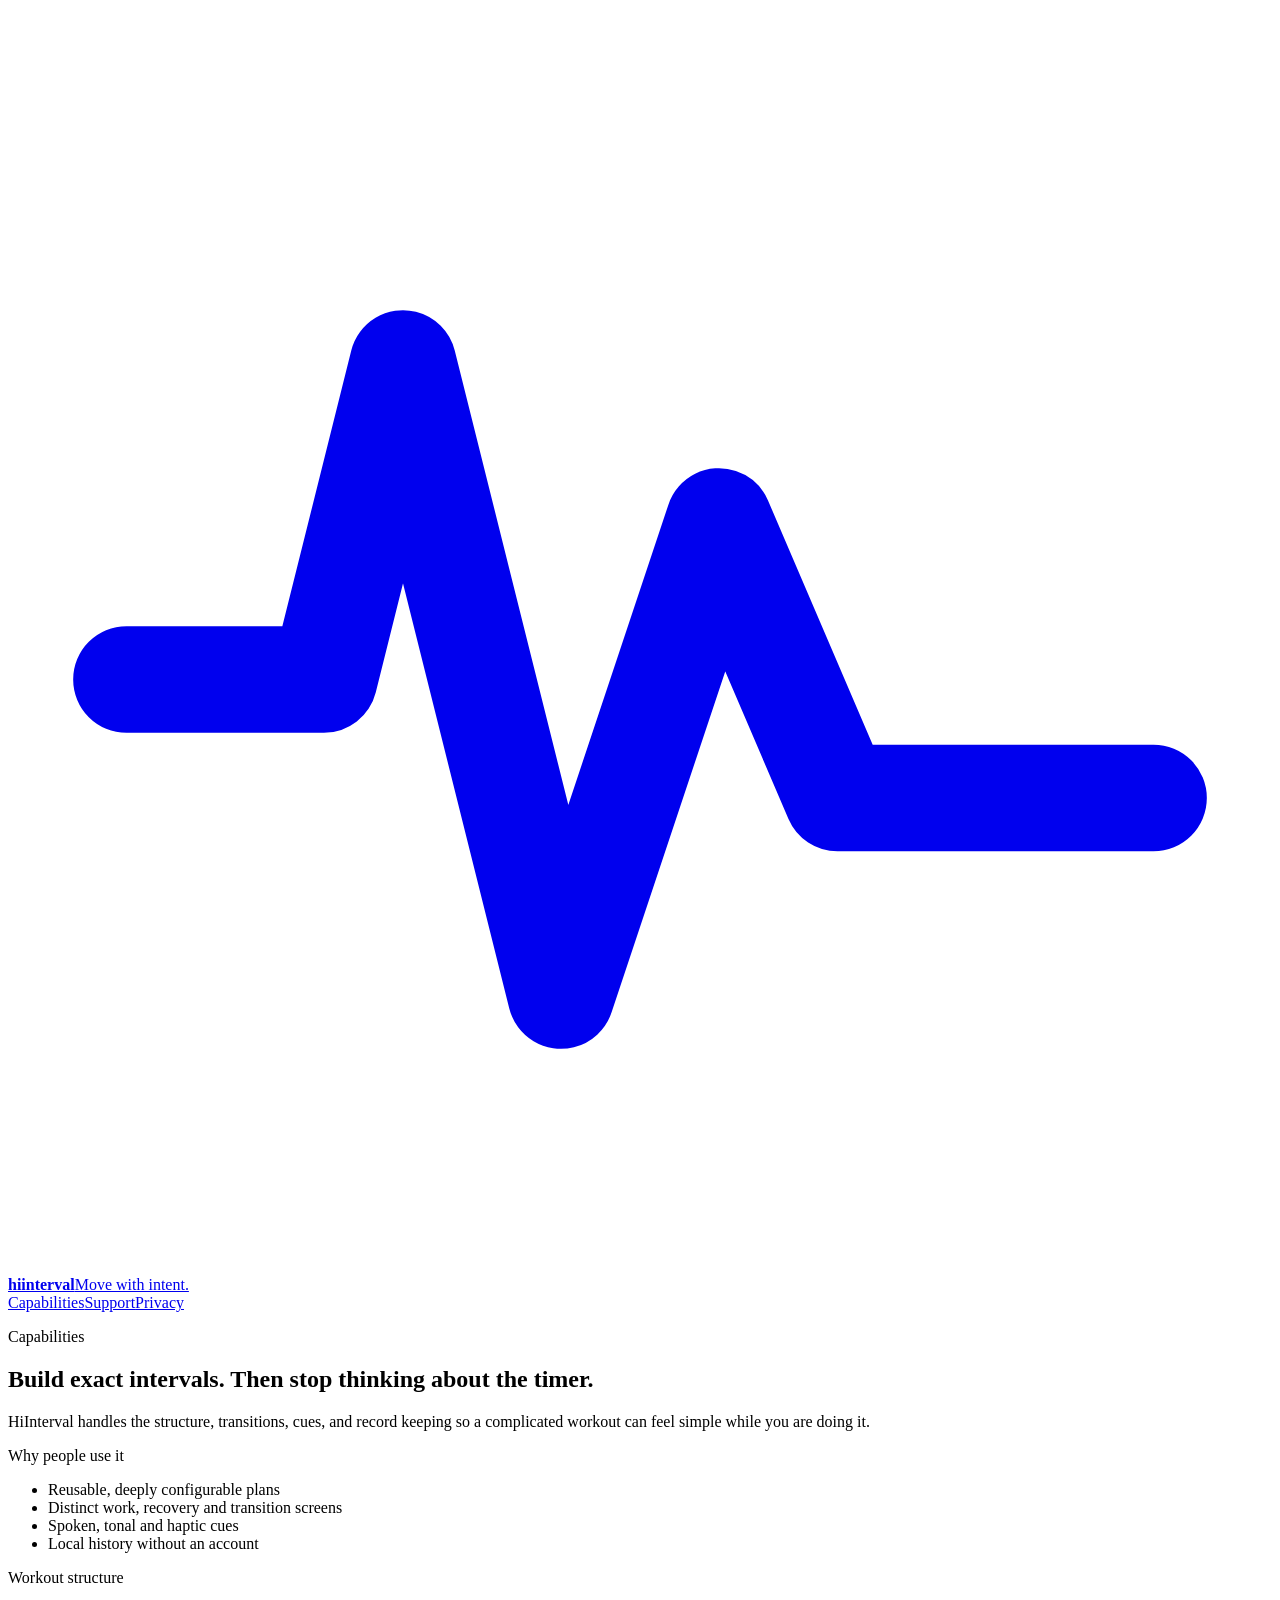
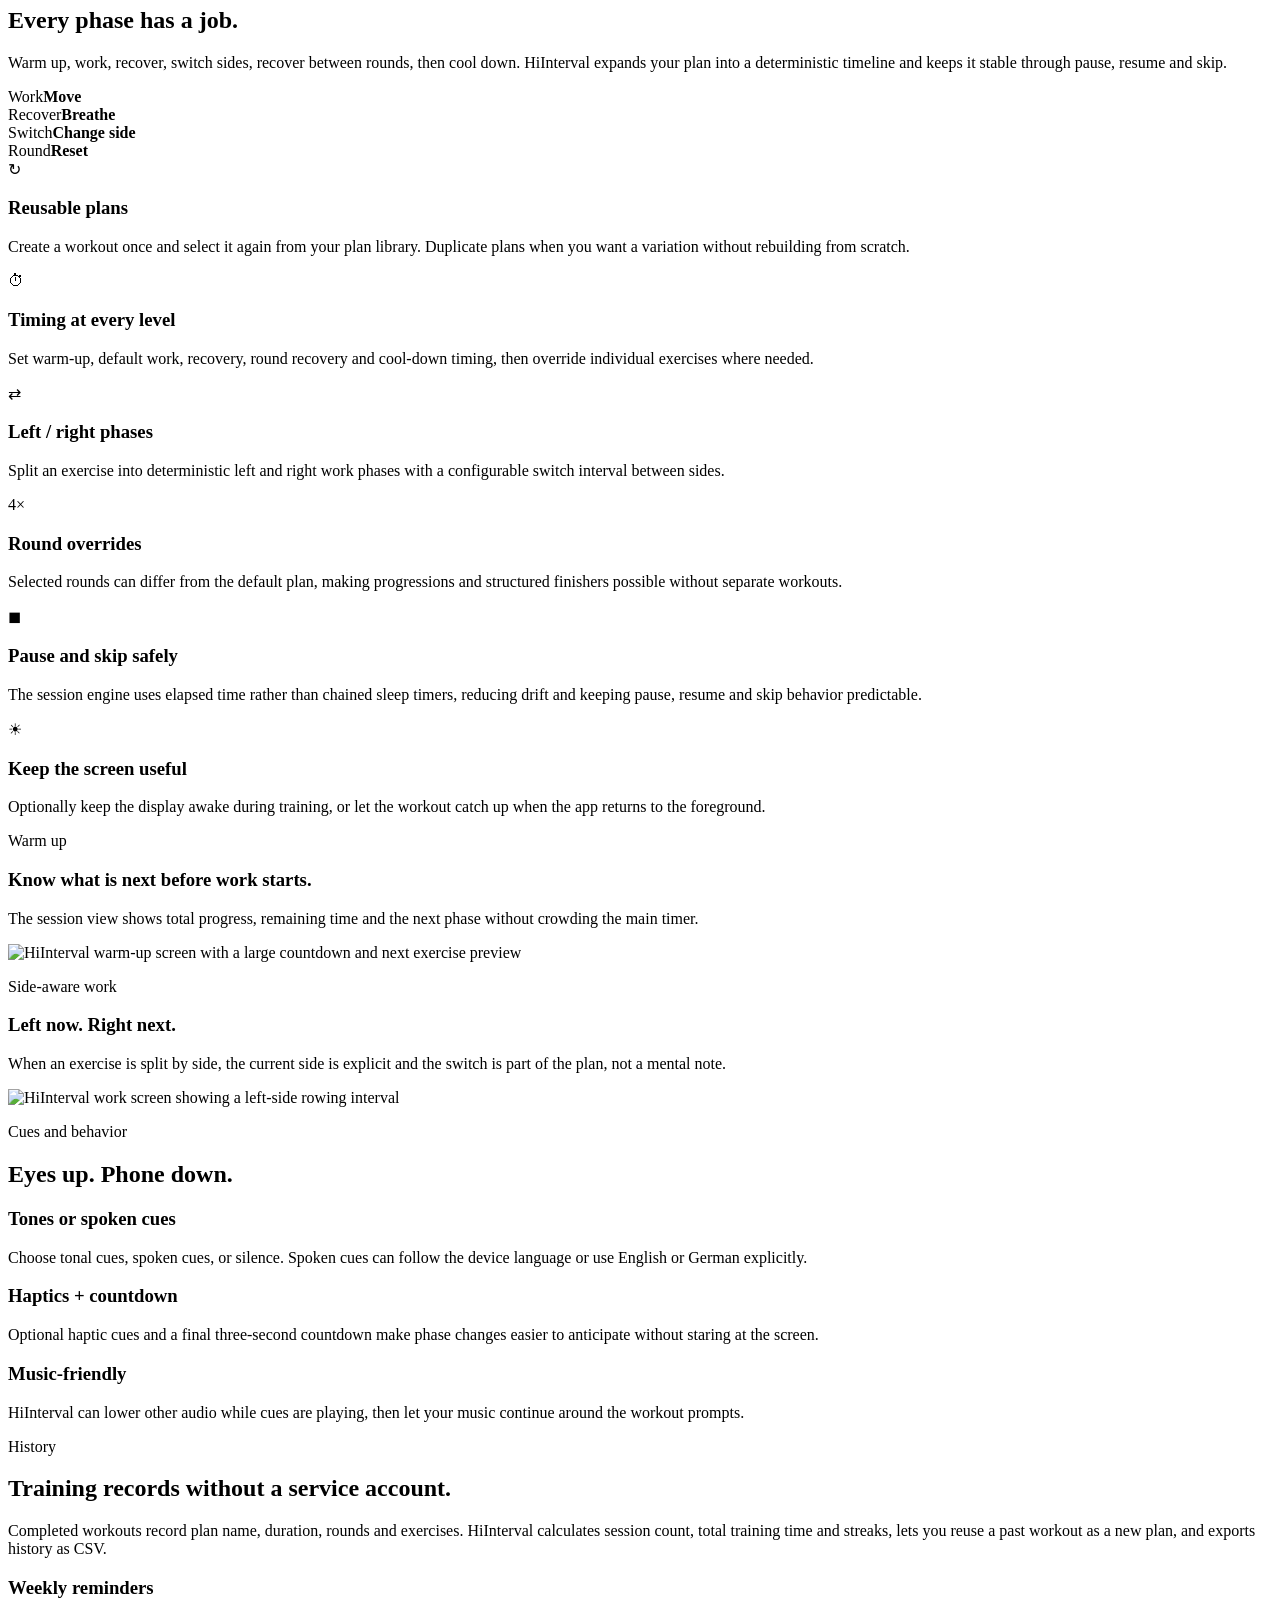
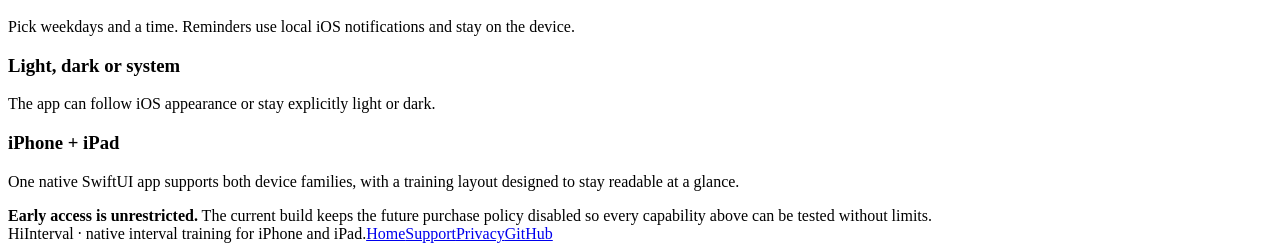
==== website/capabilities/index.html @ 4a222a8b "Add static site from chatgpt" ====
<!doctype html>
<html lang="en">
<head>
  <meta charset="utf-8">
  <meta name="viewport" content="width=device-width, initial-scale=1, viewport-fit=cover">
  <title>Capabilities — HiInterval</title>
  <meta name="description" content="What HiInterval can do: reusable workout plans, per-exercise timing, side switches, color-coded phases, spoken and haptic cues, reminders, local history, and CSV export.">
  <link rel="canonical" href="https://hiinterval.malaber.de/capabilities/">
  <meta name="theme-color" content="#071016">
  <link rel="stylesheet" href="/assets/site.css">
</head>
<body>
  <header class="site-header">
    <a class="brand" href="/" aria-label="HiInterval home">
      <span class="brand-mark" aria-hidden="true"><svg viewBox="0 0 32 32" fill="none"><path d="M3 17h5l2-8 4 16 4-12 3 7h8" stroke="currentColor" stroke-width="2.7" stroke-linecap="round" stroke-linejoin="round"/></svg></span>
      <span class="brand-copy"><strong>hiinterval</strong><span>Move with intent.</span></span>
    </a>
    <nav class="site-nav" aria-label="Main navigation"><a href="/capabilities/" aria-current="page">Capabilities</a><a href="/support/">Support</a><a href="/privacy/">Privacy</a></nav>
  </header>

  <main>
    <div class="shell">
      <section class="page-hero">
        <div>
          <p class="kicker">Capabilities</p>
          <h1>Build exact intervals. Then stop thinking about the timer.</h1>
          <p class="lede">HiInterval handles the structure, transitions, cues, and record keeping so a complicated workout can feel simple while you are doing it.</p>
        </div>
        <aside class="hero-side">
          <p class="kicker">Why people use it</p>
          <ul>
            <li>Reusable, deeply configurable plans</li>
            <li>Distinct work, recovery and transition screens</li>
            <li>Spoken, tonal and haptic cues</li>
            <li>Local history without an account</li>
          </ul>
        </aside>
      </section>

      <section class="section-tight">
        <div class="band band-teal">
          <p class="kicker" style="color:currentColor">Workout structure</p>
          <h2>Every phase has a job.</h2>
          <p class="lede">Warm up, work, recover, switch sides, recover between rounds, then cool down. HiInterval expands your plan into a deterministic timeline and keeps it stable through pause, resume and skip.</p>
          <div class="phase-strip" aria-label="HiInterval phase colors">
            <div class="phase work"><span>Work</span><strong>Move</strong></div>
            <div class="phase recover"><span>Recover</span><strong>Breathe</strong></div>
            <div class="phase switch"><span>Switch</span><strong>Change side</strong></div>
            <div class="phase round"><span>Round</span><strong>Reset</strong></div>
          </div>
        </div>
      </section>

      <section class="section">
        <div class="grid-3">
          <article class="card card-accent"><div class="card-icon teal">↻</div><h3>Reusable plans</h3><p>Create a workout once and select it again from your plan library. Duplicate plans when you want a variation without rebuilding from scratch.</p></article>
          <article class="card"><div class="card-icon">⏱</div><h3>Timing at every level</h3><p>Set warm-up, default work, recovery, round recovery and cool-down timing, then override individual exercises where needed.</p></article>
          <article class="card card-violet"><div class="card-icon violet">⇄</div><h3>Left / right phases</h3><p>Split an exercise into deterministic left and right work phases with a configurable switch interval between sides.</p></article>
          <article class="card card-orange"><div class="card-icon orange">4×</div><h3>Round overrides</h3><p>Selected rounds can differ from the default plan, making progressions and structured finishers possible without separate workouts.</p></article>
          <article class="card"><div class="card-icon">◼</div><h3>Pause and skip safely</h3><p>The session engine uses elapsed time rather than chained sleep timers, reducing drift and keeping pause, resume and skip behavior predictable.</p></article>
          <article class="card card-accent"><div class="card-icon teal">☀</div><h3>Keep the screen useful</h3><p>Optionally keep the display awake during training, or let the workout catch up when the app returns to the foreground.</p></article>
        </div>
      </section>

      <section class="section-tight">
        <div class="bento">
          <article class="screenshot-card blue half">
            <p class="kicker" style="color:currentColor">Warm up</p><h3>Know what is next before work starts.</h3><p>The session view shows total progress, remaining time and the next phase without crowding the main timer.</p>
            <img src="/assets/screens/warmup.webp" alt="HiInterval warm-up screen with a large countdown and next exercise preview">
          </article>
          <article class="screenshot-card teal half">
            <p class="kicker" style="color:currentColor">Side-aware work</p><h3>Left now. Right next.</h3><p>When an exercise is split by side, the current side is explicit and the switch is part of the plan, not a mental note.</p>
            <img src="/assets/screens/work.webp" alt="HiInterval work screen showing a left-side rowing interval">
          </article>
        </div>
      </section>

      <section class="section">
        <p class="kicker">Cues and behavior</p>
        <h2>Eyes up. Phone down.</h2>
        <div class="grid-3">
          <article class="card"><h3>Tones or spoken cues</h3><p>Choose tonal cues, spoken cues, or silence. Spoken cues can follow the device language or use English or German explicitly.</p></article>
          <article class="card card-violet"><h3>Haptics + countdown</h3><p>Optional haptic cues and a final three-second countdown make phase changes easier to anticipate without staring at the screen.</p></article>
          <article class="card card-orange"><h3>Music-friendly</h3><p>HiInterval can lower other audio while cues are playing, then let your music continue around the workout prompts.</p></article>
        </div>
      </section>

      <section class="section-tight">
        <div class="band band-violet">
          <div class="grid-2" style="align-items:center">
            <div><p class="kicker" style="color:currentColor">History</p><h2>Training records without a service account.</h2></div>
            <div><p class="lede">Completed workouts record plan name, duration, rounds and exercises. HiInterval calculates session count, total training time and streaks, lets you reuse a past workout as a new plan, and exports history as CSV.</p></div>
          </div>
        </div>
      </section>

      <section class="section">
        <div class="grid-3">
          <article class="card card-accent"><h3>Weekly reminders</h3><p>Pick weekdays and a time. Reminders use local iOS notifications and stay on the device.</p></article>
          <article class="card"><h3>Light, dark or system</h3><p>The app can follow iOS appearance or stay explicitly light or dark.</p></article>
          <article class="card card-violet"><h3>iPhone + iPad</h3><p>One native SwiftUI app supports both device families, with a training layout designed to stay readable at a glance.</p></article>
        </div>
      </section>

      <section class="section-tight">
        <div class="notice"><span class="notice-dot" aria-hidden="true"></span><div><strong>Early access is unrestricted.</strong> The current build keeps the future purchase policy disabled so every capability above can be tested without limits.</div></div>
      </section>
    </div>
  </main>

  <footer class="site-footer"><span>HiInterval · native interval training for iPhone and iPad.</span><span class="footer-links"><a href="/">Home</a><a href="/support/">Support</a><a href="/privacy/">Privacy</a><a href="https://github.com/Malaber/hiinterval">GitHub</a></span></footer>
</body>
</html>
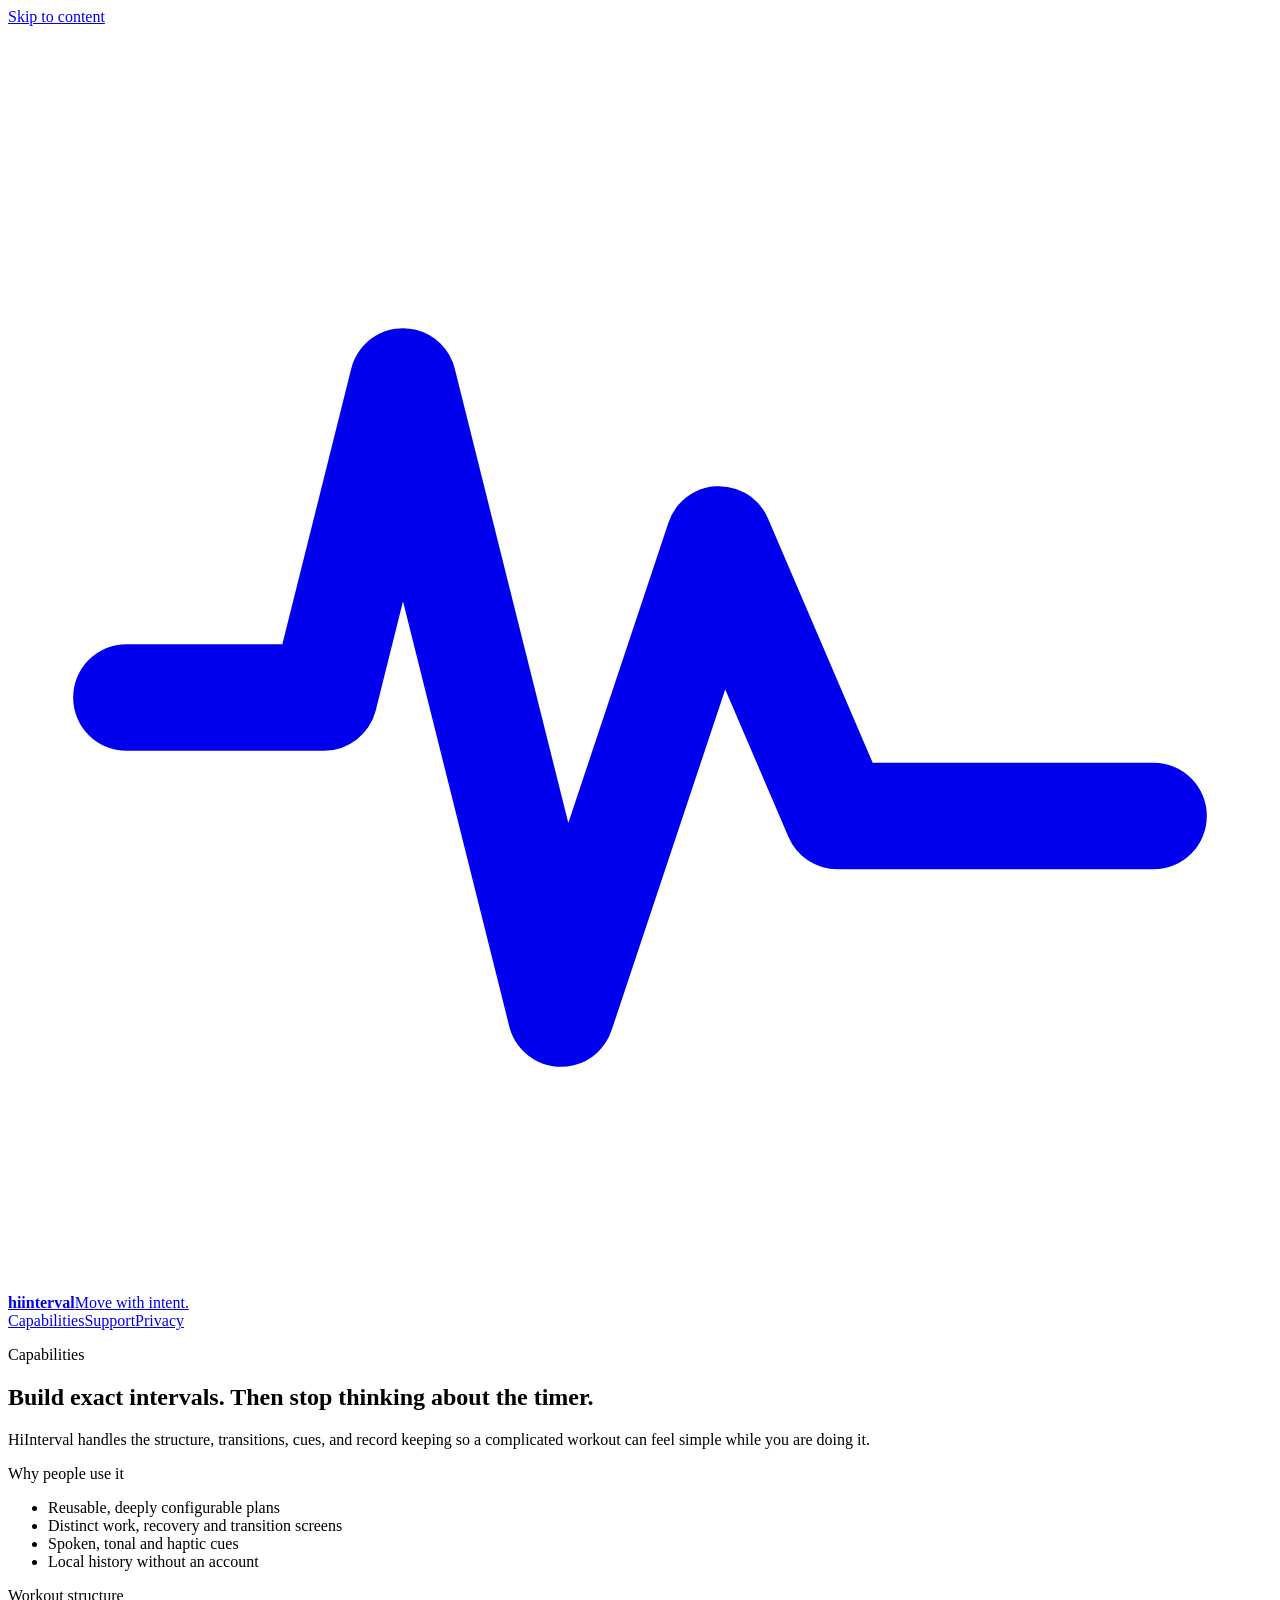
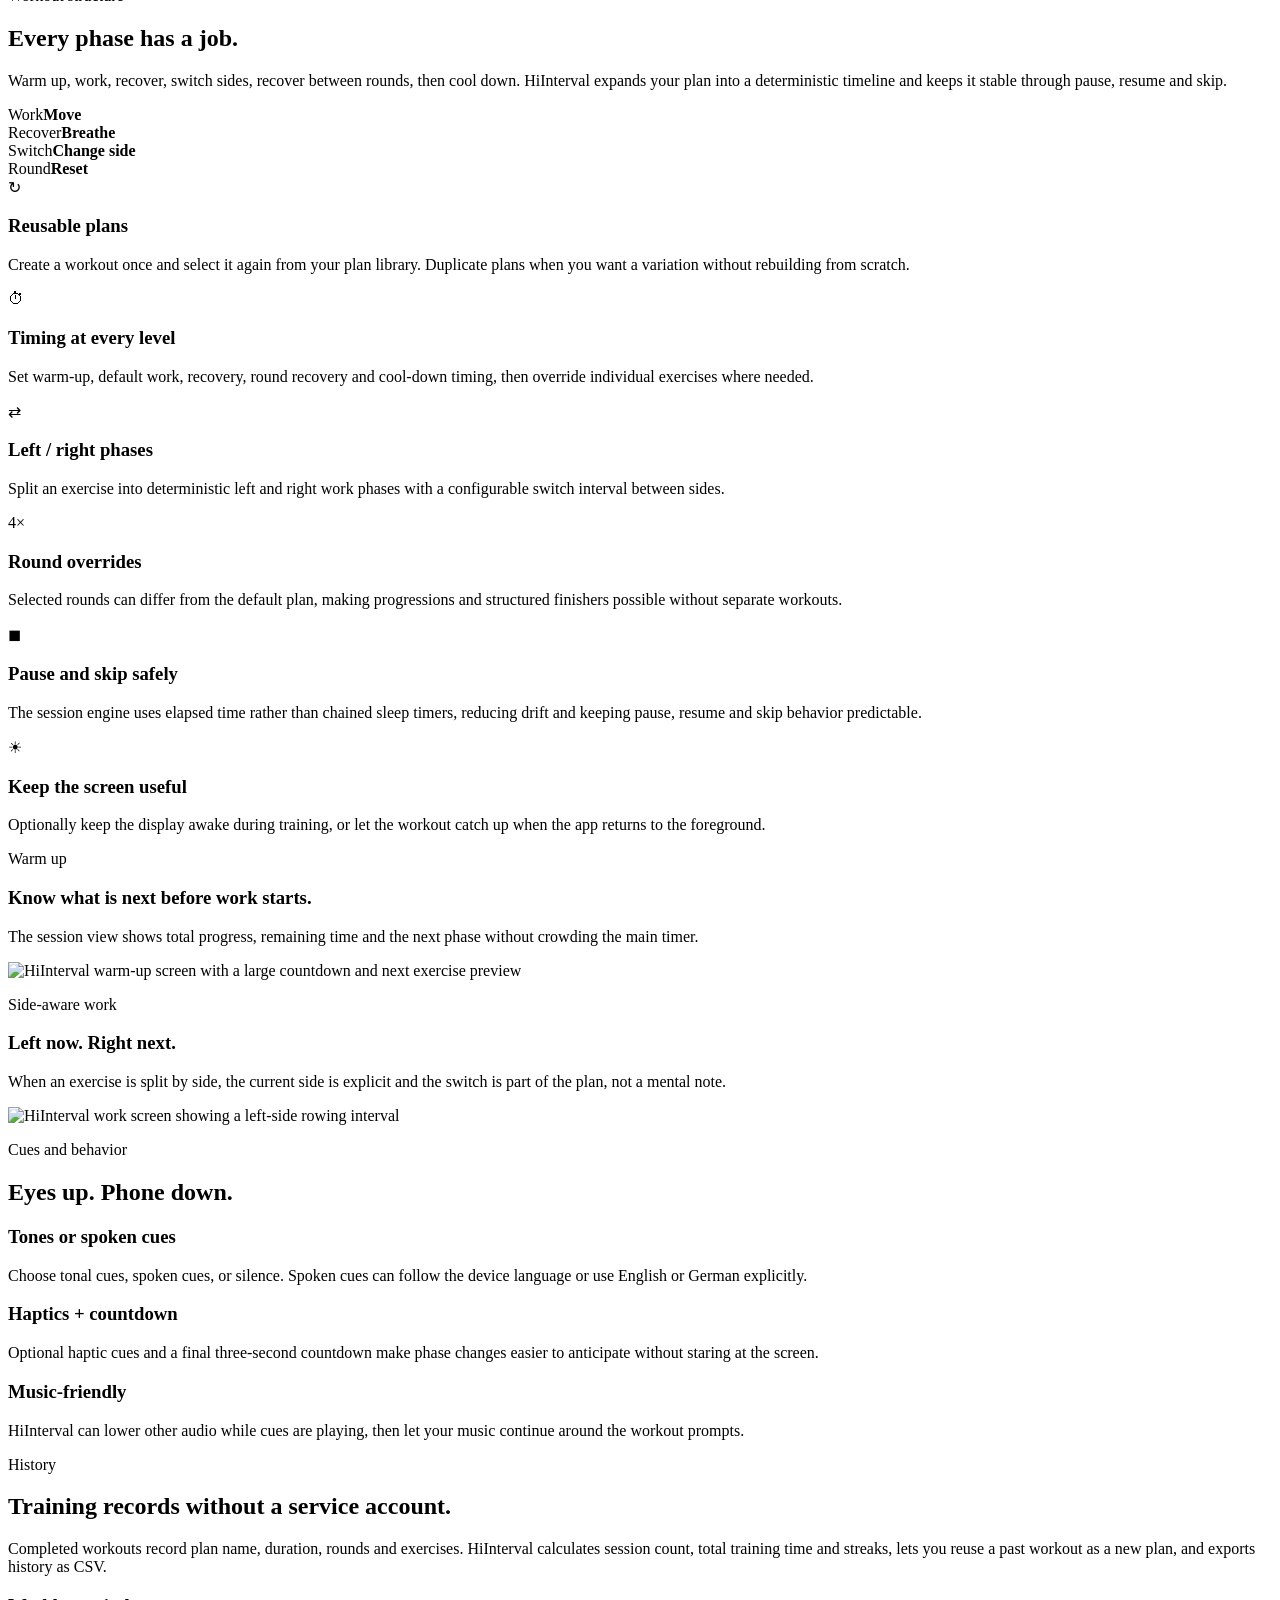
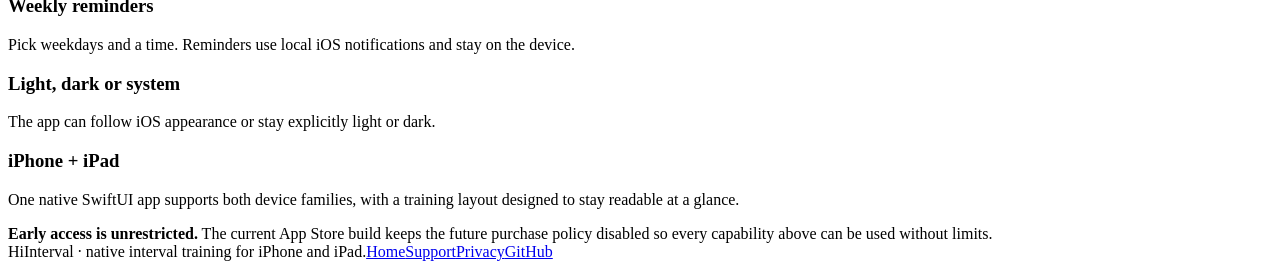
==== commit ee7cc18e: "Improve marketing site metadata and accessibility" ====
--- a/website/capabilities/index.html
+++ b/website/capabilities/index.html
@@ -6,10 +6,24 @@
   <title>Capabilities — HiInterval</title>
   <meta name="description" content="What HiInterval can do: reusable workout plans, per-exercise timing, side switches, color-coded phases, spoken and haptic cues, reminders, local history, and CSV export.">
   <link rel="canonical" href="https://hiinterval.malaber.de/capabilities/">
+  <meta property="og:type" content="website">
+  <meta property="og:url" content="https://hiinterval.malaber.de/capabilities/">
+  <meta property="og:title" content="Capabilities — HiInterval">
+  <meta property="og:description" content="Reusable plans, exact phases, side switches, glanceable cues, reminders, and local history.">
+  <meta property="og:site_name" content="HiInterval">
+  <meta property="og:image" content="https://hiinterval.malaber.de/assets/og-hiinterval.png">
+  <meta property="og:image:width" content="1731">
+  <meta property="og:image:height" content="909">
+  <meta property="og:image:alt" content="HiInterval — Build it once. Then just move.">
+  <meta name="twitter:card" content="summary_large_image">
+  <meta name="twitter:title" content="Capabilities — HiInterval">
+  <meta name="twitter:description" content="Reusable plans, exact phases, side switches, glanceable cues, reminders, and local history.">
+  <meta name="twitter:image" content="https://hiinterval.malaber.de/assets/og-hiinterval.png">
   <meta name="theme-color" content="#071016">
   <link rel="stylesheet" href="/assets/site.css">
 </head>
 <body>
+  <a class="skip-link" href="#main-content">Skip to content</a>
   <header class="site-header">
     <a class="brand" href="/" aria-label="HiInterval home">
       <span class="brand-mark" aria-hidden="true"><svg viewBox="0 0 32 32" fill="none"><path d="M3 17h5l2-8 4 16 4-12 3 7h8" stroke="currentColor" stroke-width="2.7" stroke-linecap="round" stroke-linejoin="round"/></svg></span>
@@ -18,7 +32,7 @@
     <nav class="site-nav" aria-label="Main navigation"><a href="/capabilities/" aria-current="page">Capabilities</a><a href="/support/">Support</a><a href="/privacy/">Privacy</a></nav>
   </header>
 
-  <main>
+  <main id="main-content">
     <div class="shell">
       <section class="page-hero">
         <div>
@@ -66,11 +80,11 @@
         <div class="bento">
           <article class="screenshot-card blue half">
             <p class="kicker" style="color:currentColor">Warm up</p><h3>Know what is next before work starts.</h3><p>The session view shows total progress, remaining time and the next phase without crowding the main timer.</p>
-            <img src="/assets/screens/warmup.webp" alt="HiInterval warm-up screen with a large countdown and next exercise preview">
+            <img src="/assets/screens/warmup.webp" alt="HiInterval warm-up screen with a large countdown and next exercise preview" loading="lazy" decoding="async">
           </article>
           <article class="screenshot-card teal half">
             <p class="kicker" style="color:currentColor">Side-aware work</p><h3>Left now. Right next.</h3><p>When an exercise is split by side, the current side is explicit and the switch is part of the plan, not a mental note.</p>
-            <img src="/assets/screens/work.webp" alt="HiInterval work screen showing a left-side rowing interval">
+            <img src="/assets/screens/work.webp" alt="HiInterval work screen showing a left-side rowing interval" loading="lazy" decoding="async">
           </article>
         </div>
       </section>
@@ -103,7 +117,7 @@
       </section>
 
       <section class="section-tight">
-        <div class="notice"><span class="notice-dot" aria-hidden="true"></span><div><strong>Early access is unrestricted.</strong> The current build keeps the future purchase policy disabled so every capability above can be tested without limits.</div></div>
+        <div class="notice"><span class="notice-dot" aria-hidden="true"></span><div><strong>Early access is unrestricted.</strong> The current App Store build keeps the future purchase policy disabled so every capability above can be used without limits.</div></div>
       </section>
     </div>
   </main>
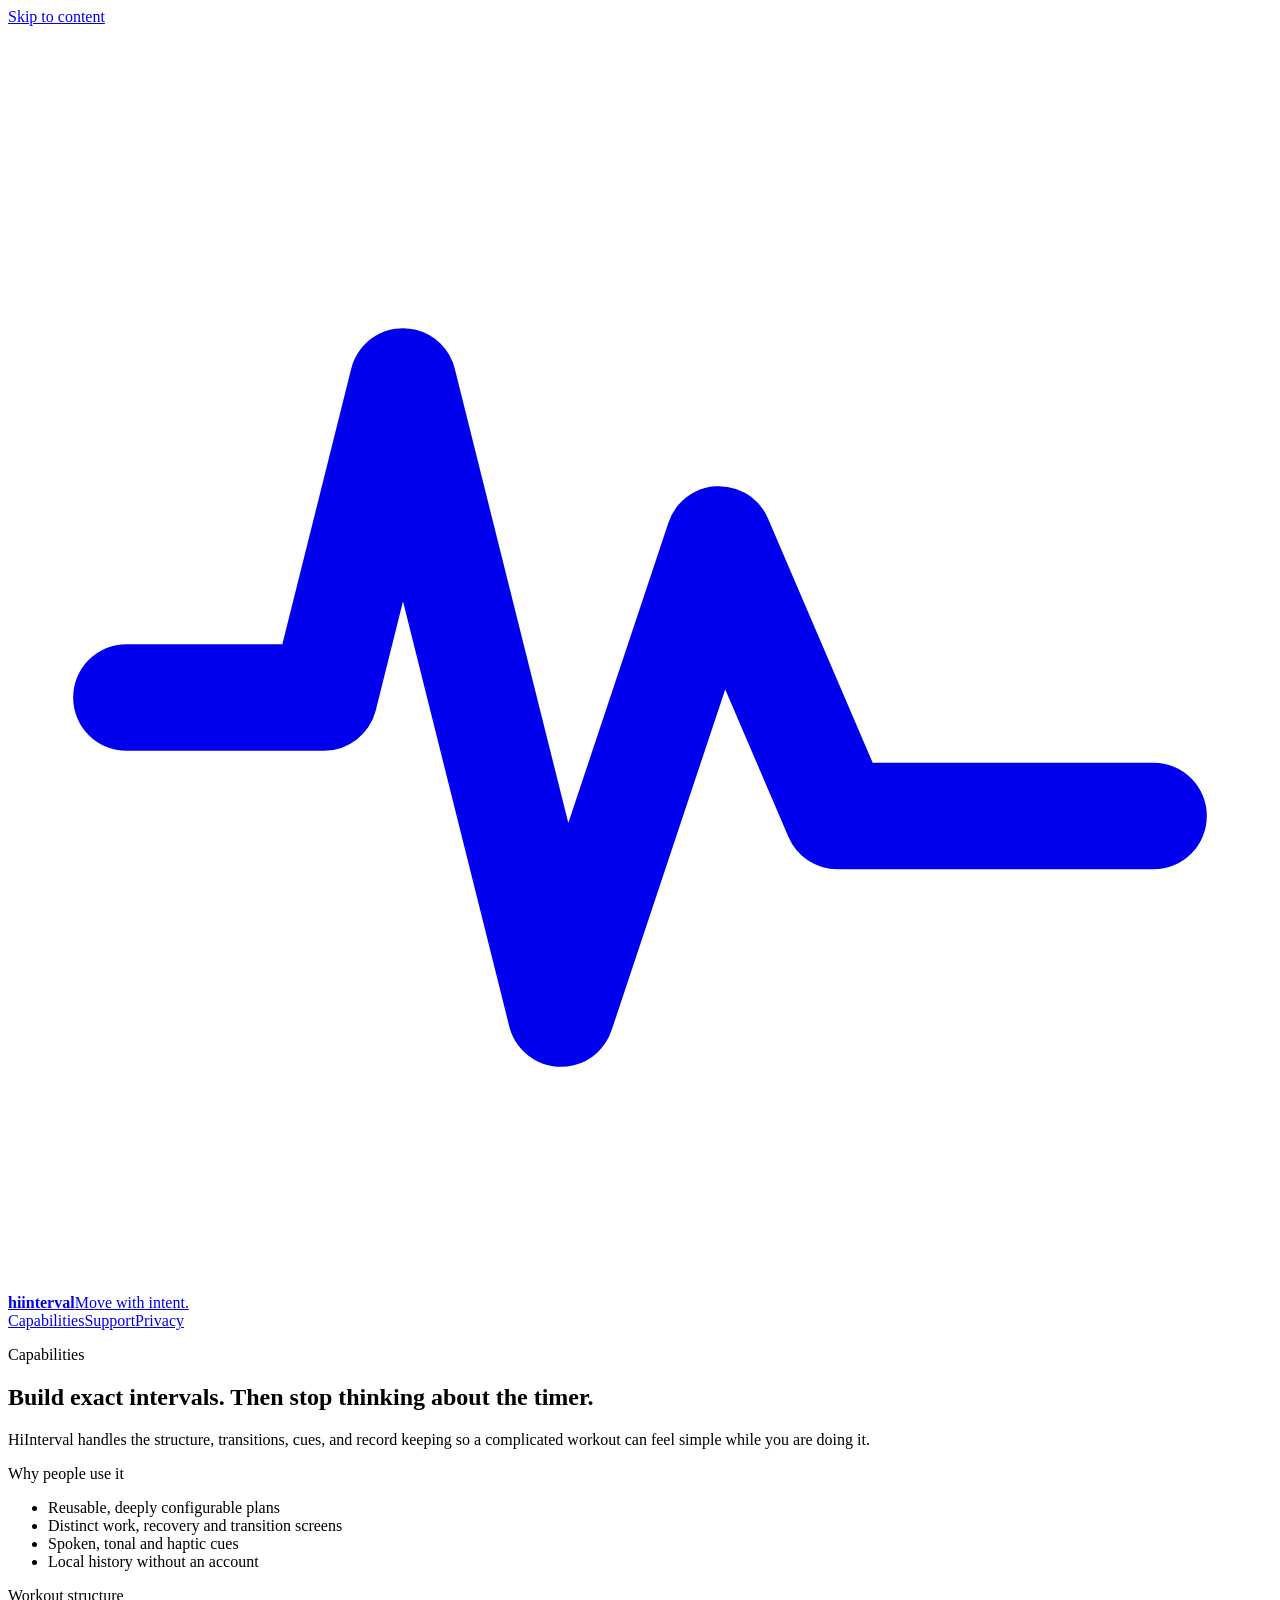
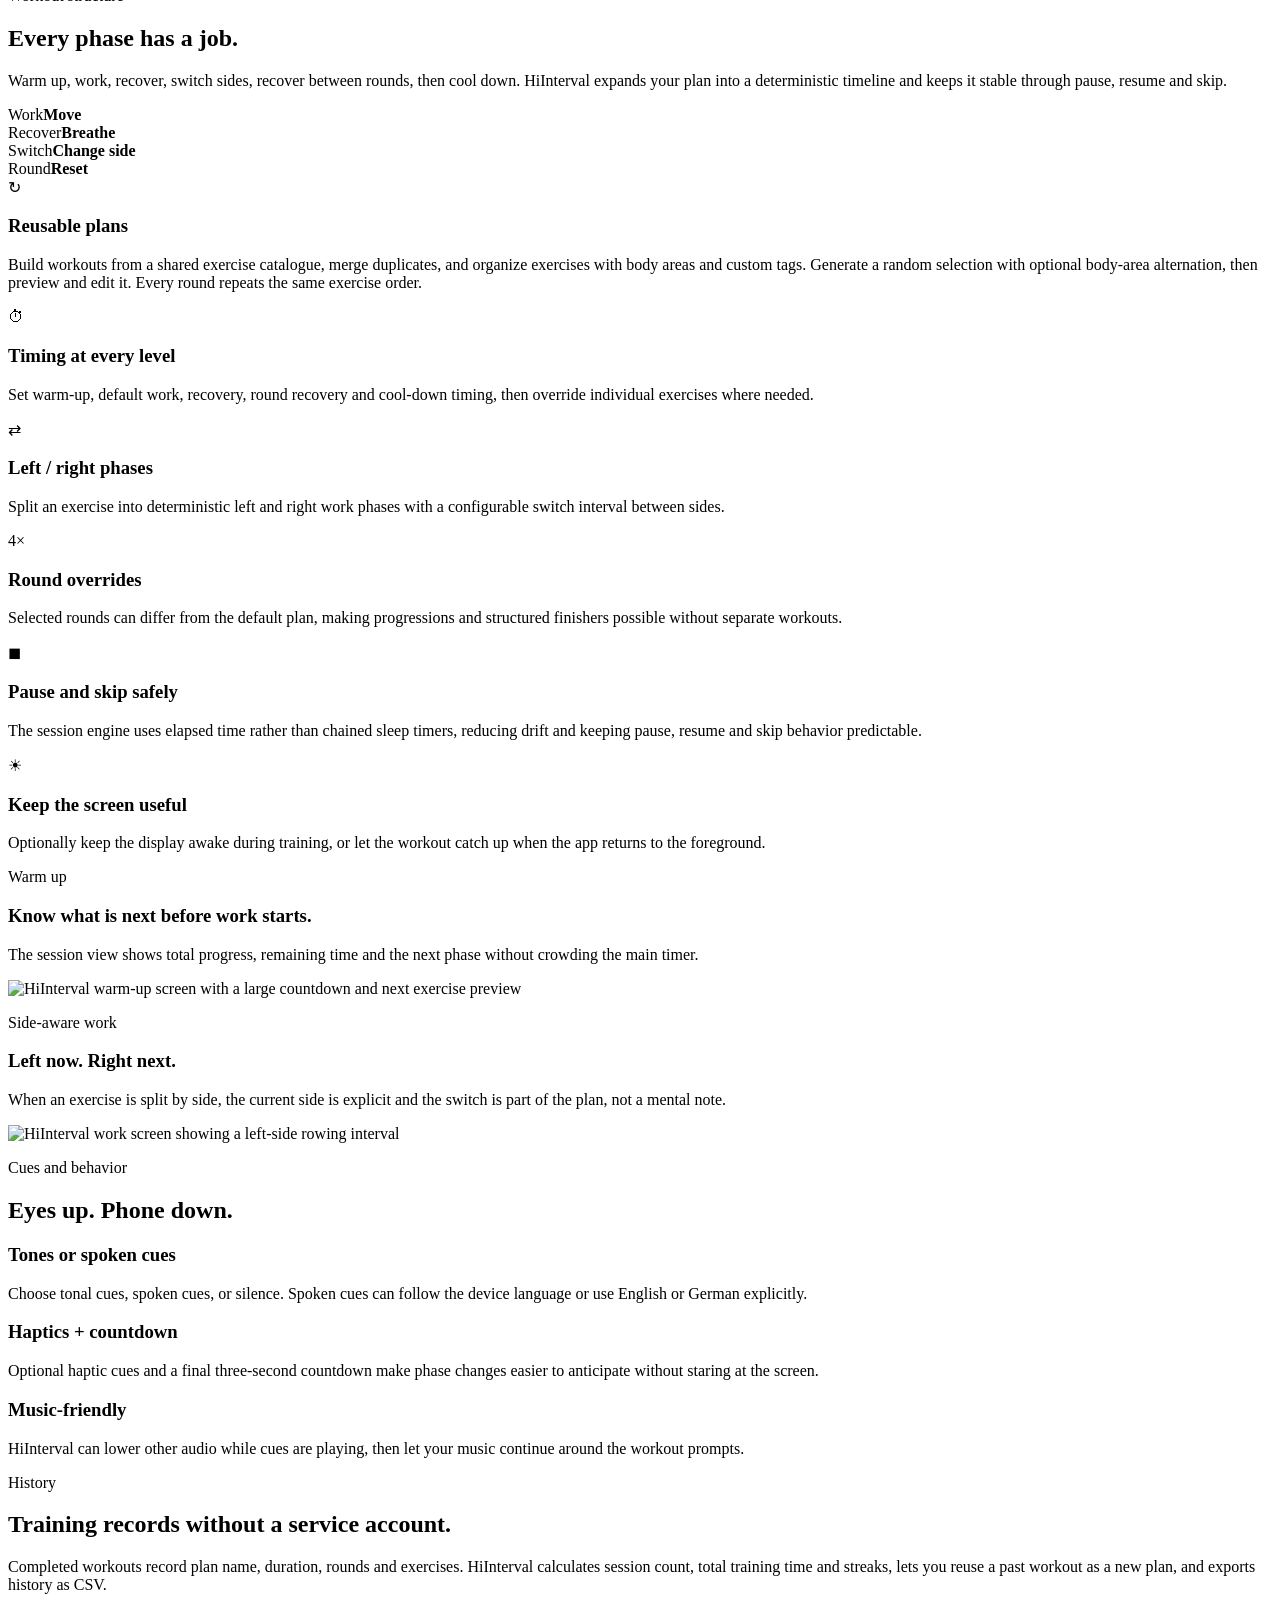
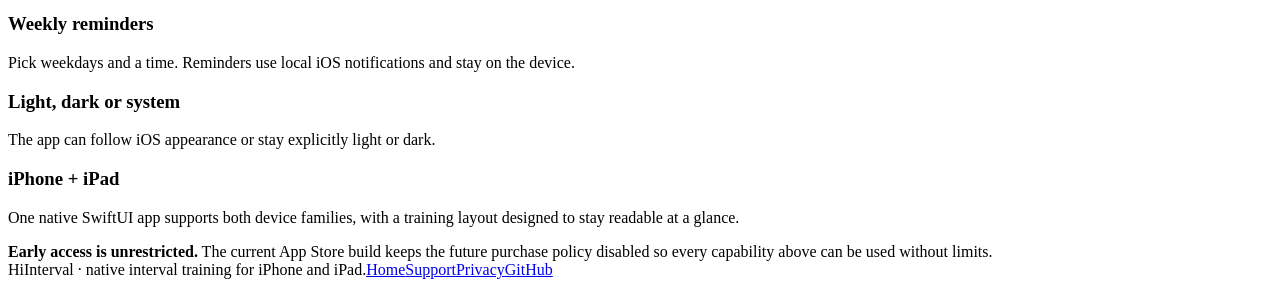
==== commit 775f1416: "feat: add exercise catalogue and workout generator Migrate saved-plan exercises into shared catalogu" ====
--- a/website/capabilities/index.html
+++ b/website/capabilities/index.html
@@ -52,8 +52,8 @@
       </section>
 
       <section class="section-tight">
-        <div class="band band-teal">
-          <p class="kicker" style="color:currentColor">Workout structure</p>
+        <div class="band band-dark">
+          <p class="kicker">Workout structure</p>
           <h2>Every phase has a job.</h2>
           <p class="lede">Warm up, work, recover, switch sides, recover between rounds, then cool down. HiInterval expands your plan into a deterministic timeline and keeps it stable through pause, resume and skip.</p>
           <div class="phase-strip" aria-label="HiInterval phase colors">
@@ -67,7 +67,7 @@
 
       <section class="section">
         <div class="grid-3">
-          <article class="card card-accent"><div class="card-icon teal">↻</div><h3>Reusable plans</h3><p>Create a workout once and select it again from your plan library. Duplicate plans when you want a variation without rebuilding from scratch.</p></article>
+          <article class="card card-accent"><div class="card-icon teal">↻</div><h3>Reusable plans</h3><p>Build workouts from a shared exercise catalogue, merge duplicates, and organize exercises with body areas and custom tags. Generate a random selection with optional body-area alternation, then preview and edit it. Every round repeats the same exercise order.</p></article>
           <article class="card"><div class="card-icon">⏱</div><h3>Timing at every level</h3><p>Set warm-up, default work, recovery, round recovery and cool-down timing, then override individual exercises where needed.</p></article>
           <article class="card card-violet"><div class="card-icon violet">⇄</div><h3>Left / right phases</h3><p>Split an exercise into deterministic left and right work phases with a configurable switch interval between sides.</p></article>
           <article class="card card-orange"><div class="card-icon orange">4×</div><h3>Round overrides</h3><p>Selected rounds can differ from the default plan, making progressions and structured finishers possible without separate workouts.</p></article>
@@ -77,7 +77,7 @@
       </section>
 
       <section class="section-tight">
-        <div class="bento">
+        <div class="bento session-showcase">
           <article class="screenshot-card blue half">
             <p class="kicker" style="color:currentColor">Warm up</p><h3>Know what is next before work starts.</h3><p>The session view shows total progress, remaining time and the next phase without crowding the main timer.</p>
             <img src="/assets/screens/warmup.webp" alt="HiInterval warm-up screen with a large countdown and next exercise preview" loading="lazy" decoding="async">
